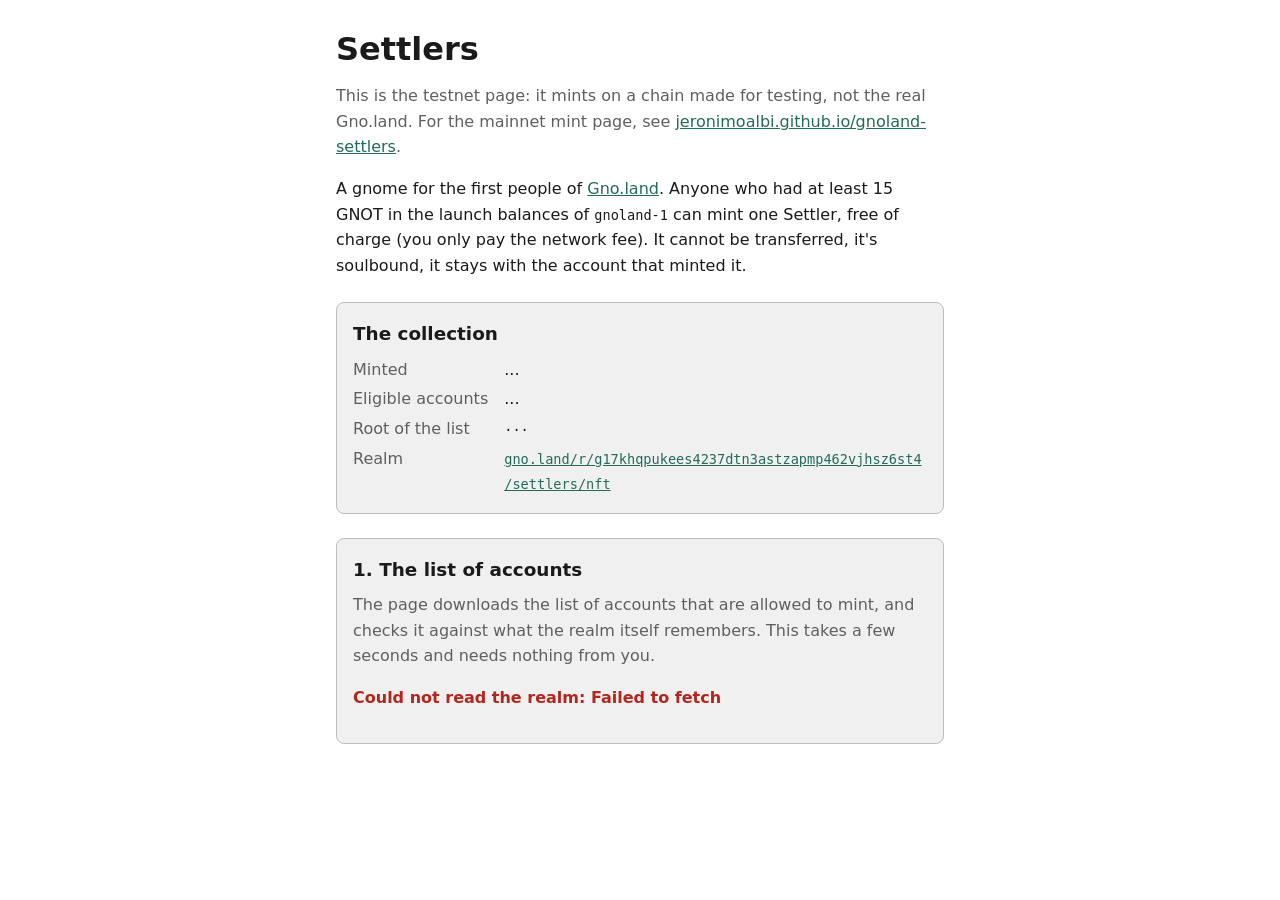
==== docs/testnet.html @ 6db16429 "feat: add Github page to mint in testnet" ====
<!DOCTYPE html>
<html lang="en">
  <head>
    <meta charset="utf-8" />
    <meta name="viewport" content="width=device-width, initial-scale=1" />
    <!--
      The Content-Security-Policy is a rule that the browser enforces for this page. It says that the page can
      only run scripts and styles from its own folder, show images from memory (the picture of your Settler),
      and talk to this site and to the public node of the testnet, and nothing else. Even if a bug let some
      foreign text reach the page, the browser would not run it or send anything to another server.
    -->
    <meta
      http-equiv="Content-Security-Policy"
      content="default-src 'none'; script-src 'self'; style-src 'self'; img-src blob:;
               connect-src 'self' https://rpc.pearl.testnets.gno.land"
    />
    <title>Settlers mint (testnet)</title>
    <link rel="stylesheet" href="style.css" />
  </head>
  <body>
    <main>
      <h1>Settlers</h1>
      <p class="hint">
        This is the testnet page: it mints on a chain made for testing, not the real Gno.land.
        For the mainnet mint page, see <a href="index.html">jeronimoalbi.github.io/gnoland-settlers</a>.
      </p>
      <p>
        A gnome for the first people of <a href="https://pearl.testnets.gno.land">Gno.land</a>. Anyone who had at least
        <span id="min-gnot">15</span> GNOT in the launch balances of <code>gnoland-1</code> can mint one
        Settler, free of charge (you only pay the network fee). It cannot be transferred, it's soulbound,
        it stays with the account that minted it.
      </p>

      <section>
        <h2>The collection</h2>
        <dl>
          <dt>Minted</dt>
          <dd id="minted">...</dd>
          <dt>Eligible accounts</dt>
          <dd id="total">...</dd>
          <dt>Root of the list</dt>
          <dd id="root" class="mono">...</dd>
          <dt>Realm</dt>
          <dd><a id="realm-link" href="https://pearl.testnets.gno.land" class="mono">...</a></dd>
        </dl>
      </section>

      <section>
        <h2>1. The list of accounts</h2>
        <p class="hint">
          The page downloads the list of accounts that are allowed to mint, and checks it against what
          the realm itself remembers. This takes a few seconds and needs nothing from you.
        </p>
        <p id="list-status" class="status neutral" role="status">Loading...</p>
      </section>

      <section id="account-section" hidden>
        <h2>2. Your account</h2>
        <p class="hint">
          Type the account (address) you want to check. The page looks it up in the list and tells you
          whether it can still mint a Settler, already has one, or was not eligible.
        </p>
        <p><label for="address">Type your address to check it</label></p>
        <p class="row">
          <input id="address" type="text" class="mono" placeholder="g1..." autocomplete="off" spellcheck="false" />
          <button id="check" type="button" class="secondary">Check</button>
        </p>
        <p id="account-status" class="status neutral" role="status"></p>
      </section>

      <section id="mint-section" hidden>
        <h2>3. Mint</h2>
        <p class="hint">
          This is where you actually mint. Click "Mint" to open the realm's page with your proof already
          filled in, and send the transaction from there with your own wallet. Your proof is shown below too,
          it is safe to share since it only works for the account it was made for; if you would rather use a
          terminal, "Mint with gnokey instead" has the exact command for it.
        </p>
        <p>
          <a id="mint-link" href="https://pearl.testnets.gno.land" class="button" target="_blank" rel="noopener noreferrer"
            >Mint</a
          >
        </p>
        <p>Your proof (it only works for your account, it is safe to show):</p>
        <pre id="proof" class="mono"></pre>
        <p><button id="copy-proof" type="button" class="secondary">Copy the proof</button></p>
        <details>
          <summary>Mint with gnokey instead</summary>
          <p>Sign with the key of the same account:</p>
          <pre id="command" class="mono"></pre>
          <p><button id="copy-command" type="button" class="secondary">Copy the command</button></p>
        </details>
      </section>

      <section id="settler-section" hidden>
        <h2>Your Settler</h2>
        <p class="hint">
          After you mint, on this testnet or with gnokey, it can take a few seconds to be ready. Come back to
          this page and press "Check again", no need to retype your address, to see the Settler that was
          drawn for your account.
        </p>
        <p><button id="recheck" type="button" class="secondary">Check again</button></p>
        <p id="settler-status" class="status neutral" role="status"></p>
        <img id="settler" alt="Your Settler" width="192" height="192" hidden />
        <p><a id="settler-link" href="https://pearl.testnets.gno.land" hidden>See it on the testnet</a></p>
      </section>
    </main>
    <script type="module" src="testnet-main.js"></script>
  </body>
</html>
---- docs/style.css ----
/*
  style.css - the looks of the page. The colors, fonts and shapes follow the ones of gno.land so that the
  page feels like part of it: Inter for the text, Roboto Mono for addresses and code, gray surfaces and the
  green of the Gno.land brand. It has a light and a dark version, chosen by the setting of your system.
  Nothing is loaded from other sites: if the fonts are not installed, the system fonts are used.
*/

:root {
  --bg: #fff;
  --surface: #f0f0f0;
  --border: #bdbdbd;
  --text: #1a1a1a;
  --muted: #5f5f5f;
  --brand: #226c57;
  --brand-hover: #277b63;
  --on-brand: #fff;
  --danger: #b3261e;
  --sans: Inter, system-ui, -apple-system, "Segoe UI", Roboto, sans-serif;
  --mono: "Roboto Mono", ui-monospace, "SFMono-Regular", Menlo, Consolas, monospace;
}

@media (prefers-color-scheme: dark) {
  :root {
    --bg: #0e0e0e;
    --surface: #141414;
    --border: #3a3a3a;
    --text: #e2e2e2;
    --muted: #a0a0a0;
    --brand: #60ab96;
    --brand-hover: #79bfaa;
    --on-brand: #0e0e0e;
    --danger: #e5675c;
  }
}

* {
  box-sizing: border-box;
}

body {
  margin: 0;
  background: var(--bg);
  color: var(--text);
  font: 16px/1.6 var(--sans);
}

/* One column, with a gutter of 16px so that it also fits a phone. */
main {
  max-width: 40rem;
  margin: 0 auto;
  padding: 24px 16px 64px;
}

h1 {
  font-size: 2rem;
  margin: 0 0 8px;
}

h2 {
  font-size: 1.15rem;
  margin: 0 0 8px;
}

section {
  margin-top: 24px;
  padding: 16px;
  background: var(--surface);
  border: 1px solid var(--border);
  border-radius: 8px;
}

a {
  color: var(--brand);
}

code,
pre,
.mono {
  font-family: var(--mono);
  font-size: 0.85rem;
}

/* Long values (roots, proofs) break instead of making the page scroll sideways. */
.mono,
pre {
  overflow-wrap: anywhere;
}

pre {
  margin: 0;
  padding: 8px;
  background: var(--bg);
  border: 1px solid var(--border);
  border-radius: 4px;
  white-space: pre-wrap;
}

dl {
  display: grid;
  grid-template-columns: max-content 1fr;
  gap: 4px 16px;
  margin: 0;
}

dt {
  color: var(--muted);
}

/* Plain-language explanation of what a step does, ahead of its status/inputs. */
.hint {
  color: var(--muted);
  margin-top: 0;
}

/* Dynamic status messages (role="status") stand out from static text: bold, colored by outcome. */
.status {
  font-weight: 600;
}

.status.neutral {
  color: var(--muted);
}

.status.success {
  color: var(--brand);
}

.status.error {
  color: var(--danger);
}

dd {
  margin: 0;
}

/* .button lets an <a> look like a button, for example the link to the realm's Mint page. */
button,
.button {
  display: inline-block;
  font: inherit;
  padding: 8px 16px;
  color: var(--on-brand);
  background: var(--brand);
  border: 1px solid var(--brand);
  border-radius: 4px;
  cursor: pointer;
  text-decoration: none;
}

button:hover,
.button:hover {
  background: var(--brand-hover);
}

button:disabled {
  opacity: 0.5;
  cursor: default;
}

button.secondary {
  color: var(--text);
  background: var(--bg);
  border-color: var(--border);
}

input {
  flex: 1;
  min-width: 0;
  padding: 8px;
  color: var(--text);
  background: var(--bg);
  border: 1px solid var(--border);
  border-radius: 4px;
}

.row {
  display: flex;
  gap: 8px;
}

/* Elements with the "hidden" attribute stay hidden even if a rule above sets their display. */
[hidden] {
  display: none !important;
}

img {
  display: block;
  max-width: 100%;
  height: auto;
  border: 1px solid var(--border);
  border-radius: 8px;
}

ul {
  padding-left: 20px;
}
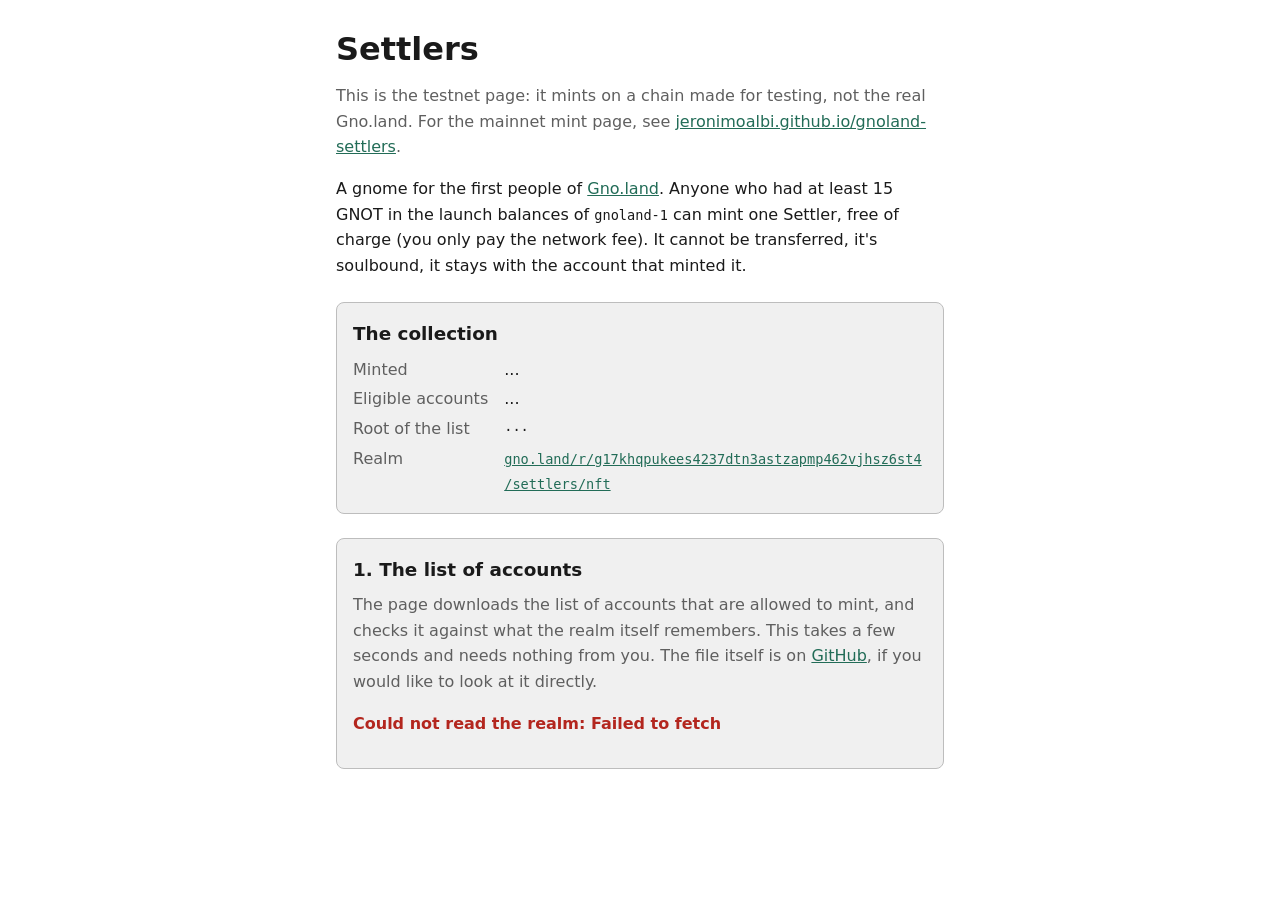
==== commit 74b062a2: "chore: add link to snapshot file to GitHub pages" ====
--- a/docs/testnet.html
+++ b/docs/testnet.html
@@ -49,7 +49,10 @@
         <h2>1. The list of accounts</h2>
         <p class="hint">
           The page downloads the list of accounts that are allowed to mint, and checks it against what
-          the realm itself remembers. This takes a few seconds and needs nothing from you.
+          the realm itself remembers. This takes a few seconds and needs nothing from you. The file itself is
+          on
+          <a href="https://github.com/jeronimoalbi/gnoland-settlers/blob/master/docs/snapshot.json">GitHub</a>,
+          if you would like to look at it directly.
         </p>
         <p id="list-status" class="status neutral" role="status">Loading...</p>
       </section>
